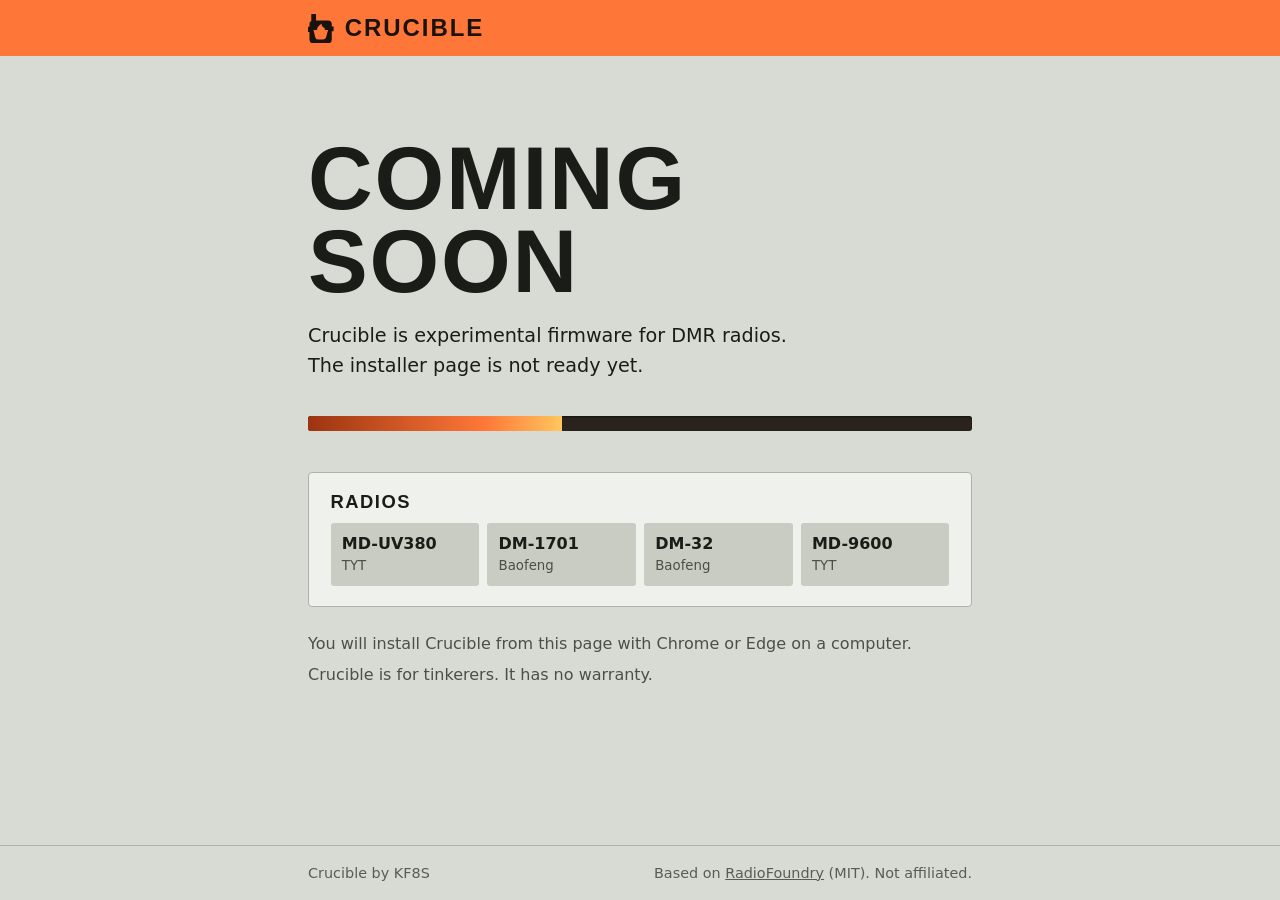
==== site/crucible/soon/index.html @ 0add38d8 "Crucible: a coming-soon page for tinker.wc8mi.net/crucible/ Stands in until the installer ships: the" ====
<!doctype html>
<!-- SPDX-License-Identifier: MIT -->
<!-- Copyright (c) 2026 David Behnke -->
<html lang="en">
<head>
<meta charset="utf-8">
<meta name="viewport" content="width=device-width, initial-scale=1">
<title>Crucible · Coming soon</title>
<meta name="description" content="Crucible is experimental firmware for DMR radios. The installer page is not ready yet.">
<meta name="color-scheme" content="dark light">
<link rel="icon" href="icon-32.png" sizes="32x32">
<link rel="apple-touch-icon" href="icon-180.png">
<link rel="preload" href="fonts/barlow-condensed-700-latin.woff2" as="font" type="font/woff2" crossorigin>
<style>
@font-face { font-family: "Barlow Condensed"; font-weight: 700; font-display: swap;
	src: url(fonts/barlow-condensed-700-latin.woff2) format("woff2"); }
@font-face { font-family: "Barlow Condensed"; font-weight: 600; font-display: swap;
	src: url(fonts/barlow-condensed-600-latin.woff2) format("woff2"); }
:root {
	--hot: #ff7738; --flame: #ffc45d; --iron: #1a120c; --cooling: #9c3410;
	--bg: #14100d; --plate: #1e1915; --plate-2: #2a231d; --line: #3a3029;
	--text: #f3ece6; --muted: #c9bdb2; --faint: #968a80;
	--display: "Barlow Condensed", "Arial Narrow", sans-serif;
	--sans: system-ui, -apple-system, "Segoe UI", Roboto, sans-serif;
	--mono: ui-monospace, "SF Mono", Menlo, Consolas, monospace;
}
@media (prefers-color-scheme: light) {
	:root { --bg: #d8dbd4; --plate: #eff1ec; --plate-2: #c8ccc3; --line: #aeb2a8;
		--text: #1a1d17; --muted: #4c4f47; --faint: #595c54; }
}
* { box-sizing: border-box; }
html, body { margin: 0; }
body { min-height: 100vh; display: flex; flex-direction: column; background: var(--bg); color: var(--text);
	font: 1rem/1.55 var(--sans); }
.band { background: var(--hot); color: var(--iron); }
.band .in { max-width: 44rem; margin: 0 auto; padding: .85rem 1.25rem; display: flex; align-items: center; gap: .7rem; }
.band svg { width: 1.6rem; height: auto; display: block; }
.band b { font: 700 1.5rem/1 var(--display); letter-spacing: .08em; text-transform: uppercase; }
main { flex: 1; width: 100%; max-width: 44rem; margin: 0 auto; padding: clamp(2.5rem, 9vh, 6rem) 1.25rem 3rem; }
h1 { margin: 0; font: 700 clamp(3.2rem, 11vw, 5.6rem)/.92 var(--display); letter-spacing: .02em;
	text-transform: uppercase; }
.lead { margin: 1.2rem 0 0; font-size: 1.2rem; max-width: 32rem; }
.mould { margin: 2.2rem 0 2.6rem; height: .9rem; border-radius: 3px; background: #2a231d; overflow: hidden;
	box-shadow: inset 0 1px 2px rgb(0 0 0 / .5); }
.mould span { position: relative; display: block; width: 38%; height: 100%;
	background: linear-gradient(90deg, var(--cooling), var(--hot) 70%, var(--flame)); }
.mould span::after { content: ""; position: absolute; right: -2px; top: 0; bottom: 0; width: 6px; background: var(--flame);
	animation: melt 1.6s ease-in-out infinite alternate; }
@keyframes melt { from { opacity: .55; } to { opacity: 1; } }
@media (prefers-reduced-motion: reduce) { .mould span::after { animation: none; } }
.plate { background: var(--plate); border: 1px solid var(--line); border-radius: 4px; padding: 1.25rem 1.35rem; }
.plate h2 { margin: 0 0 .7rem; font: 700 1.15rem/1 var(--display); letter-spacing: .08em; text-transform: uppercase; }
.radios { margin: 0; padding: 0; list-style: none; display: grid; grid-template-columns: repeat(4, 1fr);
	gap: .5rem; }
.radios li { background: var(--plate-2); border-radius: 3px; padding: .55rem .7rem; font-weight: 600; }
.radios small { display: block; font-weight: 400; color: var(--muted); }
@media (max-width: 40rem) { .radios { grid-template-columns: 1fr 1fr; } }
.notes { margin: 1.6rem 0 0; padding: 0; list-style: none; color: var(--muted); }
.notes li + li { margin-top: .35rem; }
footer { border-top: 1px solid var(--line); color: var(--faint); font-size: .9rem; }
footer .in { max-width: 44rem; margin: 0 auto; padding: 1rem 1.25rem; display: flex; flex-wrap: wrap; gap: .4rem 1.5rem;
	justify-content: space-between; }
footer a { color: inherit; }
</style>
</head>
<body>
<header class="band"><div class="in">
	<svg viewBox="0 0 70 80" aria-hidden="true" focusable="false"><path fill="currentColor" fill-rule="evenodd" d="M9 0H22V18H55Q65 18 65 28V34H70V47H65V70Q65 80 55 80H14Q4 80 4 70V49H0V35H4V26Q4 21 9 19Z M15 44H25Q23 36 38 26Q36 33 42 36Q47 38 46 44H55L49 65Q47 70 41 70H29Q22 70 20 64Z"/></svg>
	<b>Crucible</b>
</div></header>
<main>
	<h1>Coming soon</h1>
	<p class="lead">Crucible is experimental firmware for DMR radios. The installer page is not ready yet.</p>
	<div class="mould" role="img" aria-label="Work in progress"><span></span></div>
	<section class="plate" aria-labelledby="radios">
		<h2 id="radios">Radios</h2>
		<ul class="radios">
			<li>MD-UV380<small>TYT</small></li>
			<li>DM-1701<small>Baofeng</small></li>
			<li>DM-32<small>Baofeng</small></li>
			<li>MD-9600<small>TYT</small></li>
		</ul>
	</section>
	<ul class="notes">
		<li>You will install Crucible from this page with Chrome or Edge on a computer.</li>
		<li>Crucible is for tinkerers. It has no warranty.</li>
	</ul>
</main>
<footer><div class="in">
	<span>Crucible by KF8S</span>
	<span>Based on <a href="https://github.com/radiofoundry/radiofoundry">RadioFoundry</a> (MIT). Not affiliated.</span>
</div></footer>
</body>
</html>
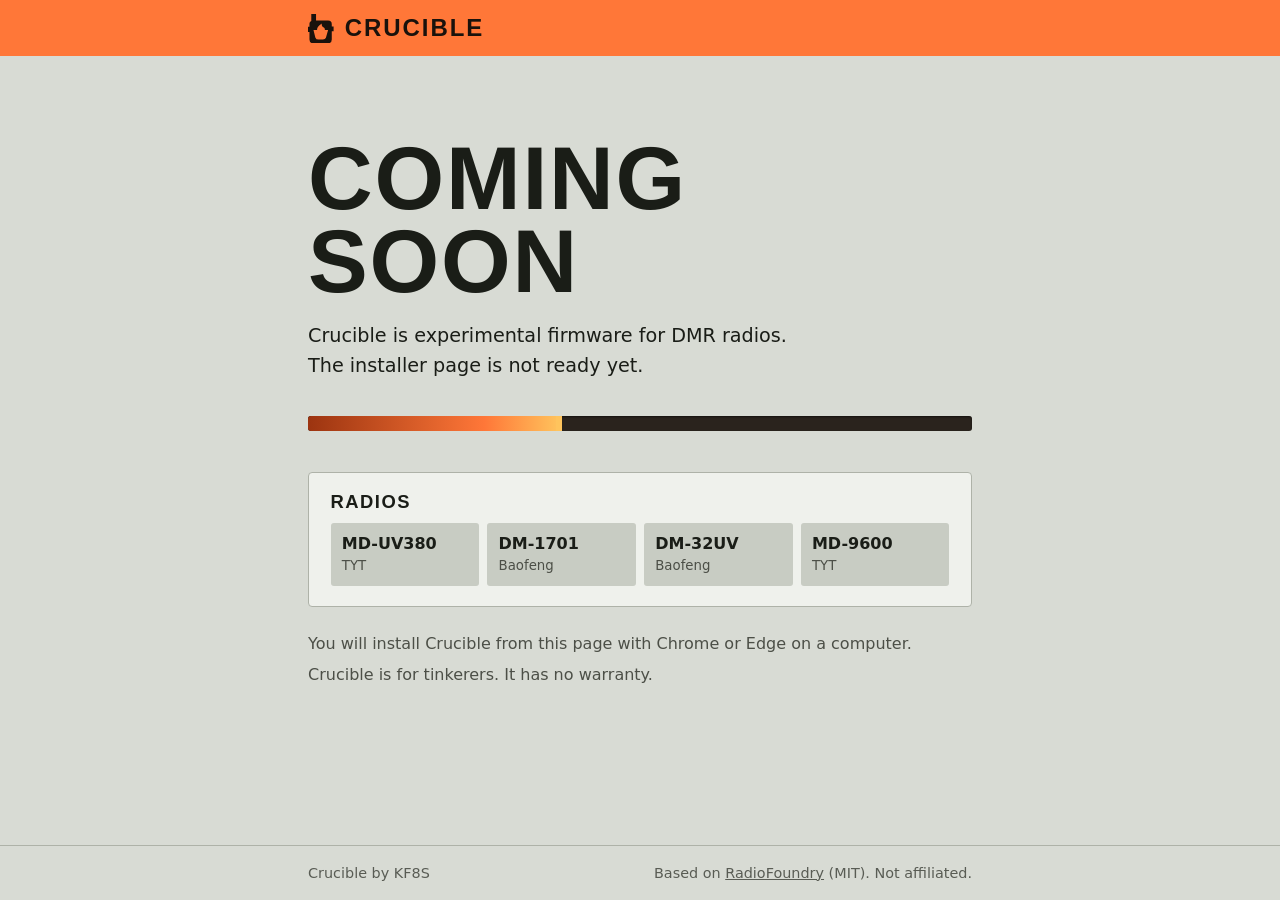
==== commit 11e4eea9: "Coming-soon page: the DM-32UV by its full name" ====
--- a/site/crucible/soon/index.html
+++ b/site/crucible/soon/index.html
@@ -77,7 +77,7 @@
 		<ul class="radios">
 			<li>MD-UV380<small>TYT</small></li>
 			<li>DM-1701<small>Baofeng</small></li>
-			<li>DM-32<small>Baofeng</small></li>
+			<li>DM-32UV<small>Baofeng</small></li>
 			<li>MD-9600<small>TYT</small></li>
 		</ul>
 	</section>
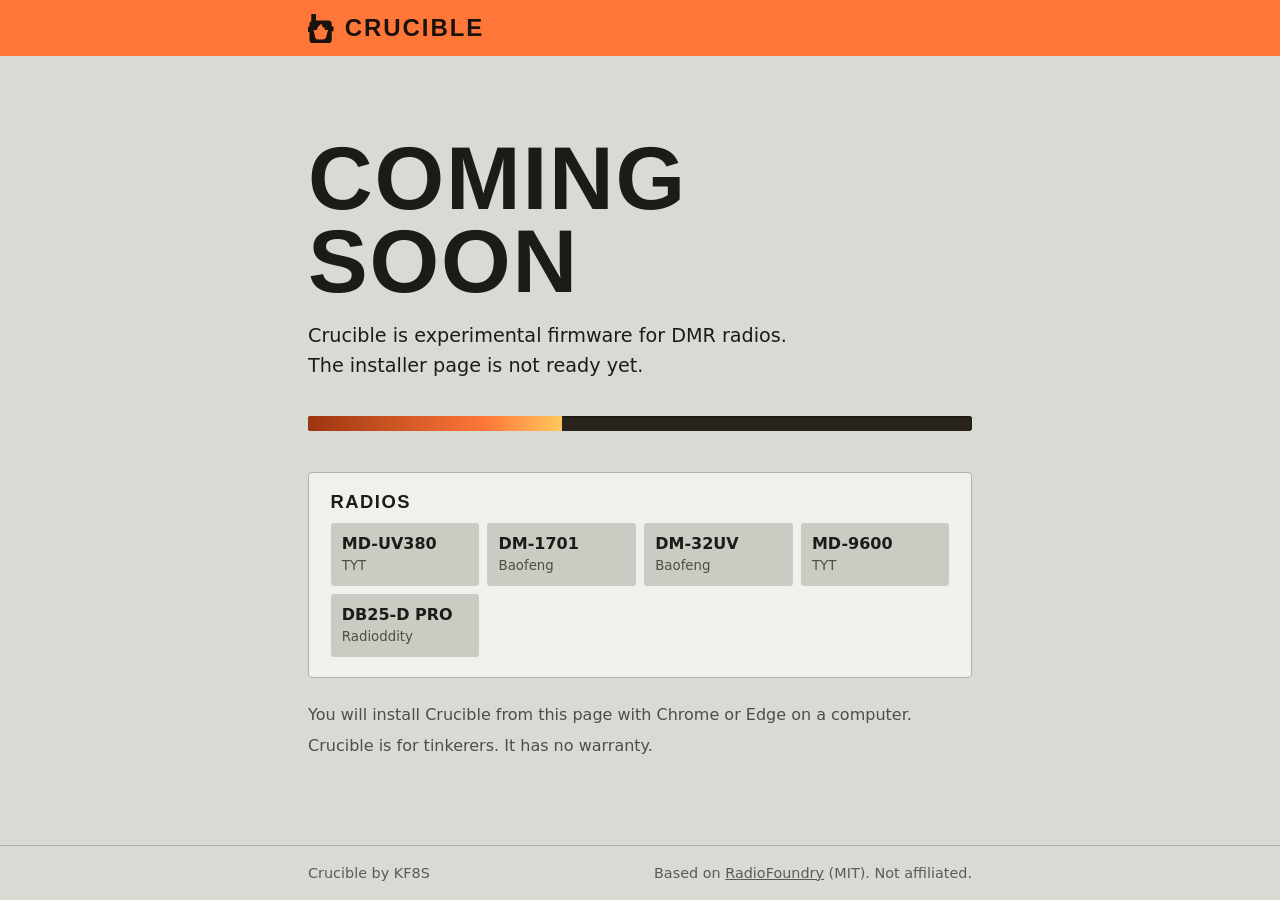
==== commit b5141207: "DB25-D: README.zh.md table whole again; five radios in the product notes and the placeholder page" ====
--- a/site/crucible/soon/index.html
+++ b/site/crucible/soon/index.html
@@ -79,6 +79,7 @@
 			<li>DM-1701<small>Baofeng</small></li>
 			<li>DM-32UV<small>Baofeng</small></li>
 			<li>MD-9600<small>TYT</small></li>
+			<li>DB25-D PRO<small>Radioddity</small></li>
 		</ul>
 	</section>
 	<ul class="notes">
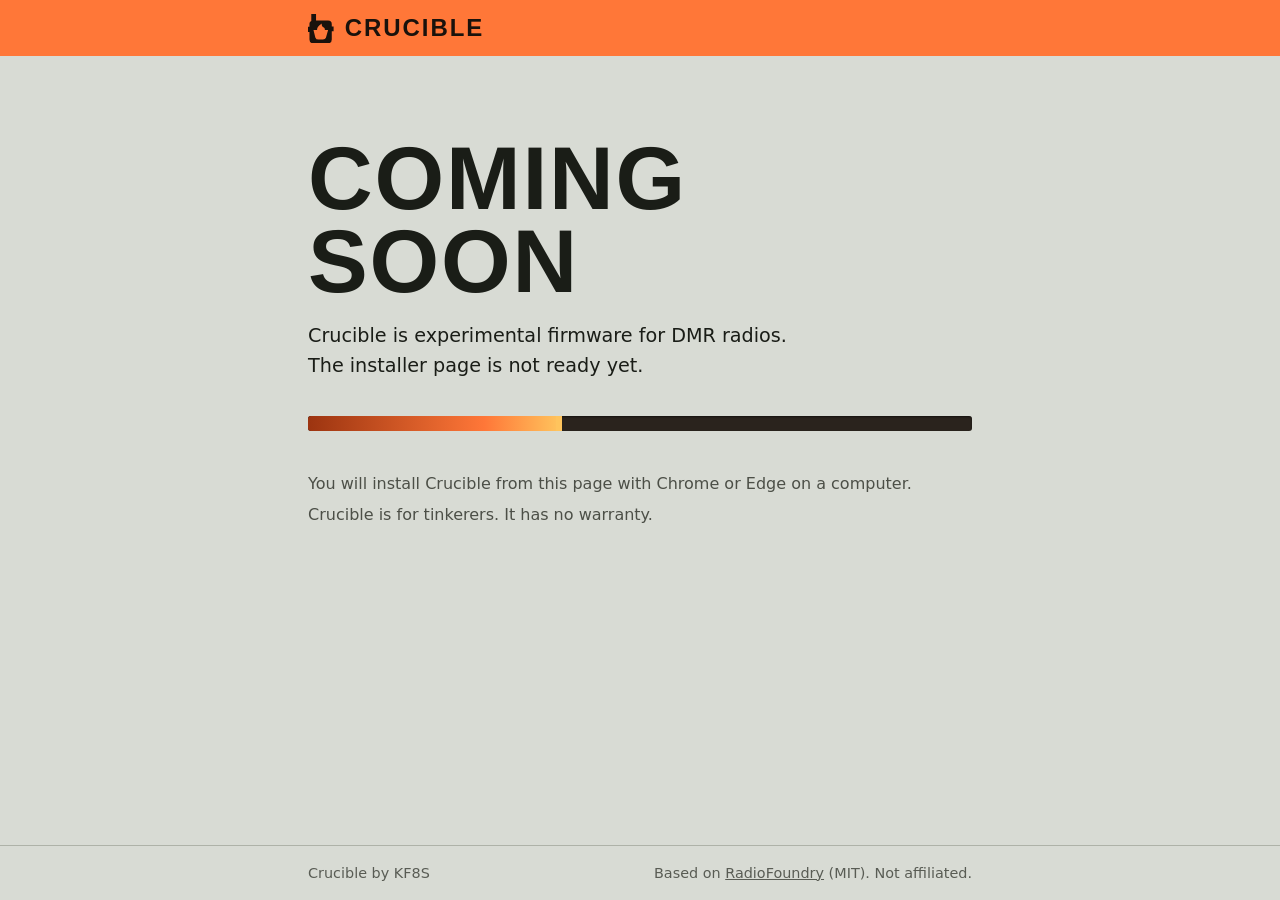
==== commit 9c32643c: "Docs: talk back budget is 14 presses; the placeholder page names no radios (check_generic)" ====
--- a/site/crucible/soon/index.html
+++ b/site/crucible/soon/index.html
@@ -72,16 +72,6 @@
 	<h1>Coming soon</h1>
 	<p class="lead">Crucible is experimental firmware for DMR radios. The installer page is not ready yet.</p>
 	<div class="mould" role="img" aria-label="Work in progress"><span></span></div>
-	<section class="plate" aria-labelledby="radios">
-		<h2 id="radios">Radios</h2>
-		<ul class="radios">
-			<li>MD-UV380<small>TYT</small></li>
-			<li>DM-1701<small>Baofeng</small></li>
-			<li>DM-32UV<small>Baofeng</small></li>
-			<li>MD-9600<small>TYT</small></li>
-			<li>DB25-D PRO<small>Radioddity</small></li>
-		</ul>
-	</section>
 	<ul class="notes">
 		<li>You will install Crucible from this page with Chrome or Edge on a computer.</li>
 		<li>Crucible is for tinkerers. It has no warranty.</li>
